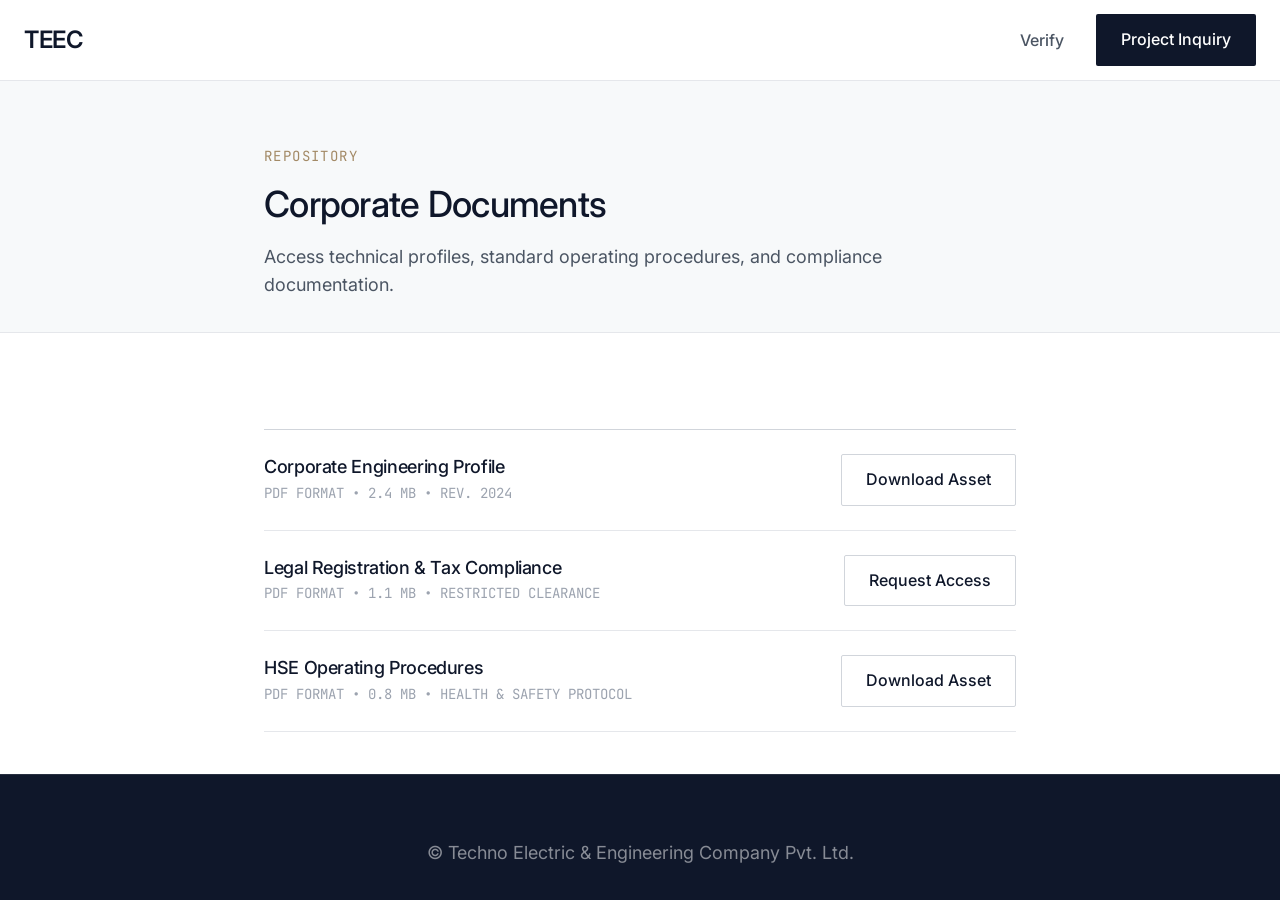
==== downloads/index.html @ 65ba7878 "Add files via upload" ====
<!-- downloads/index.html -->
<!DOCTYPE html>
<html lang="en" dir="ltr">
<head>
    <meta charset="UTF-8">
    <meta name="viewport" content="width=device-width, initial-scale=1.0">
    <meta http-equiv="X-UA-Compatible" content="ie=edge">
    
    <title>Corporate Documents | TEEC</title>
    <meta name="description" content="Access official TEEC corporate profiles, HSE policies, and technical documentation.">
    <meta name="robots" content="noindex, follow">
    
    <link rel="stylesheet" href="../css/style.css">
</head>
<body>
    <header class="site-header" role="banner">
        <div class="container header-container">
            <div class="logo">
                <a href="../index.html" aria-label="TEEC Homepage">
                    TEEC
                </a>
            </div>
            <nav class="main-nav">
                <ul class="nav-list">
                    <li><a href="../verify/index.html">Verify</a></li>
                    <li><a href="../inquiry/index.html" class="btn btn-primary">Project Inquiry</a></li>
                </ul>
            </nav>
        </div>
    </header>

    <main role="main">
        <div class="page-header">
            <div class="container-sm">
                <span class="eyebrow">Repository</span>
                <h1>Corporate Documents</h1>
                <p class="text-lg">Access technical profiles, standard operating procedures, and compliance documentation.</p>
            </div>
        </div>

        <section class="section">
            <div class="container-sm">
                <div class="document-list">
                    <!-- Document 1 -->
                    <article class="document-item">
                        <div class="document-meta">
                            <h3>Corporate Engineering Profile</h3>
                            <p class="text-muted">PDF FORMAT &bull; 2.4 MB &bull; REV. 2024</p>
                        </div>
                        <a href="#" class="btn btn-secondary" onclick="alert('File download sequence initiated.'); return false;">Download Asset</a>
                    </article>
                    
                    <!-- Document 2 -->
                    <article class="document-item">
                        <div class="document-meta">
                            <h3>Legal Registration & Tax Compliance</h3>
                            <p class="text-muted">PDF FORMAT &bull; 1.1 MB &bull; RESTRICTED CLEARANCE</p>
                        </div>
                        <a href="../inquiry/index.html" class="btn btn-secondary">Request Access</a>
                    </article>

                    <!-- Document 3 -->
                    <article class="document-item">
                        <div class="document-meta">
                            <h3>HSE Operating Procedures</h3>
                            <p class="text-muted">PDF FORMAT &bull; 0.8 MB &bull; HEALTH & SAFETY PROTOCOL</p>
                        </div>
                        <a href="#" class="btn btn-secondary" onclick="alert('File download sequence initiated.'); return false;">Download Asset</a>
                    </article>
                </div>
            </div>
        </section>
    </main>

    <footer class="site-footer bg-primary mt-12" style="position: absolute; bottom: 0; width: 100%;" role="contentinfo">
        <div class="container text-center">
            <p class="text-sm m-0" style="color: rgba(255,255,255,0.5);">&copy; <span id="current-year"></span> Techno Electric & Engineering Company Pvt. Ltd.</p>
        </div>
    </footer>

    <script src="../js/main.js"></script>
</body>
</html>
---- css/style.css ----
/* css/style.css */

/* ==========================================================================
   1. ROOT VARIABLES & TOKENS
   ========================================================================== */
   @import url('https://fonts.googleapis.com/css2?family=Inter:wght@300;400;500;600&family=JetBrains+Mono:wght@400;500&display=swap');

   :root {
       /* Color System - Industrial, Premium, Calm */
       --color-bg-base: #ffffff;
       --color-bg-surface: #f7f9fa;
       --color-bg-alt: #eceef1;
       
       --color-text-primary: #111827;
       --color-text-secondary: #4b5563;
       --color-text-tertiary: #9ca3af;
       
       --color-brand-primary: #0f172a;    /* Deep Slate/Navy */
       --color-brand-primary-hover: #1e293b;
       --color-brand-accent: #a38a66;     /* Muted Gold / Brass */
       --color-brand-accent-hover: #8c7556;
       
       --color-border-subtle: #e5e7eb;
       --color-border-strong: #d1d5db;
       
       --color-status-active: #059669;
       
       /* Typography - Fluid System */
       --font-sans: 'Inter', -apple-system, BlinkMacSystemFont, "Segoe UI", Roboto, Helvetica, Arial, sans-serif;
       --font-mono: 'JetBrains Mono', SFMono-Regular, Consolas, "Liberation Mono", Menlo, monospace;
       
       --text-xs: clamp(0.75rem, 0.7rem + 0.25vw, 0.875rem);
       --text-sm: clamp(0.875rem, 0.8rem + 0.375vw, 1rem);
       --text-base: clamp(1rem, 0.95rem + 0.25vw, 1.125rem);
       --text-lg: clamp(1.125rem, 1.05rem + 0.375vw, 1.25rem);
       --text-xl: clamp(1.25rem, 1.15rem + 0.5vw, 1.5rem);
       --text-2xl: clamp(1.5rem, 1.3rem + 1vw, 2rem);
       --text-3xl: clamp(1.875rem, 1.5rem + 1.875vw, 3rem);
       --text-4xl: clamp(2.25rem, 1.75rem + 2.5vw, 4rem);
       
       /* Spacing Architecture */
       --space-1: 0.25rem;  /* 4px */
       --space-2: 0.5rem;   /* 8px */
       --space-3: 0.75rem;  /* 12px */
       --space-4: 1rem;     /* 16px */
       --space-6: 1.5rem;   /* 24px */
       --space-8: 2rem;     /* 32px */
       --space-12: 3rem;    /* 48px */
       --space-16: 4rem;    /* 64px */
       --space-24: 6rem;    /* 96px */
       --space-32: 8rem;    /* 128px */
       
       /* Layout */
       --container-width: 1280px;
       --radius-sm: 2px;
       --radius-md: 4px;
       
       /* Transitions */
       --transition-fast: 150ms cubic-bezier(0.4, 0, 0.2, 1);
       --transition-base: 250ms cubic-bezier(0.4, 0, 0.2, 1);
   }
   
   /* ==========================================================================
      2. RESET & BASE
      ========================================================================== */
   *, *::before, *::after {
       box-sizing: border-box;
       margin: 0;
       padding: 0;
   }
   
   html {
       scroll-behavior: smooth;
       -webkit-text-size-adjust: 100%;
   }
   
   body {
       font-family: var(--font-sans);
       font-size: var(--text-base);
       line-height: 1.6;
       color: var(--color-text-primary);
       background-color: var(--color-bg-base);
       -webkit-font-smoothing: antialiased;
       -moz-osx-font-smoothing: grayscale;
       overflow-x: hidden;
   }
   
   h1, h2, h3, h4, h5, h6 {
       font-weight: 500;
       line-height: 1.2;
       color: var(--color-brand-primary);
       letter-spacing: -0.02em;
   }
   
   p {
       color: var(--color-text-secondary);
   }
   
   a {
       color: var(--color-brand-primary);
       text-decoration: none;
       transition: color var(--transition-fast);
   }
   
   a:hover {
       color: var(--color-brand-accent);
   }
   
   ul, ol {
       list-style: none;
   }
   
   img, picture, svg, video {
       display: block;
       max-width: 100%;
       height: auto;
   }
   
   :focus-visible {
       outline: 2px solid var(--color-brand-accent);
       outline-offset: 2px;
   }
   
   ::selection {
       background-color: var(--color-brand-primary);
       color: var(--color-bg-base);
   }
   
   /* ==========================================================================
      3. UTILITIES
      ========================================================================== */
   .container {
       width: 100%;
       max-width: var(--container-width);
       margin: 0 auto;
       padding: 0 var(--space-6);
   }
   
   .container-sm {
       width: 100%;
       max-width: 800px;
       margin: 0 auto;
       padding: 0 var(--space-6);
   }
   
   .section {
       padding: var(--space-24) 0;
   }
   
   .section-sm {
       padding: var(--space-12) 0;
   }
   
   .bg-surface { background-color: var(--color-bg-surface); }
   .bg-primary { background-color: var(--color-brand-primary); color: var(--color-bg-base); }
   .bg-primary p { color: var(--color-bg-surface); }
   
   .text-center { text-align: center; }
   .text-muted { color: var(--color-text-tertiary); }
   
   .eyebrow {
       display: block;
       font-family: var(--font-mono);
       font-size: var(--text-xs);
       text-transform: uppercase;
       letter-spacing: 0.1em;
       color: var(--color-brand-accent);
       margin-bottom: var(--space-4);
   }
   
   .data-value {
       font-family: var(--font-mono);
       font-weight: 500;
   }
   
   .mt-4 { margin-top: var(--space-4); }
   .mt-8 { margin-top: var(--space-8); }
   .mt-12 { margin-top: var(--space-12); }
   .mt-16 { margin-top: var(--space-16); }
   
   .mb-4 { margin-bottom: var(--space-4); }
   .mb-8 { margin-bottom: var(--space-8); }
   .mb-12 { margin-bottom: var(--space-12); }
   
   /* Grid Systems */
   .grid { display: grid; }
   .grid-cols-2 { grid-template-columns: repeat(auto-fit, minmax(min(100%, 400px), 1fr)); gap: var(--space-12); }
   .grid-cols-3 { grid-template-columns: repeat(auto-fit, minmax(min(100%, 300px), 1fr)); gap: var(--space-8); }
   .grid-cols-4 { grid-template-columns: repeat(auto-fit, minmax(min(100%, 250px), 1fr)); gap: var(--space-6); }
   
   /* ==========================================================================
      4. COMPONENTS
      ========================================================================== */
   
   /* Buttons */
   .btn {
       display: inline-flex;
       align-items: center;
       justify-content: center;
       padding: 0.75rem 1.5rem;
       font-size: var(--text-sm);
       font-weight: 500;
       border-radius: var(--radius-sm);
       cursor: pointer;
       transition: all var(--transition-base);
       border: 1px solid transparent;
       text-decoration: none;
       font-family: var(--font-sans);
   }
   
   .btn-primary {
       background-color: var(--color-brand-primary);
       color: var(--color-bg-base);
   }
   
   .btn-primary:hover {
       background-color: var(--color-brand-primary-hover);
       color: var(--color-bg-base);
   }
   
   .btn-secondary {
       background-color: transparent;
       color: var(--color-brand-primary);
       border-color: var(--color-border-strong);
   }
   
   .btn-secondary:hover {
       border-color: var(--color-brand-primary);
       background-color: var(--color-bg-surface);
   }
   
   /* Header & Navigation */
   .site-header {
       position: sticky;
       top: 0;
       z-index: 100;
       background-color: rgba(255, 255, 255, 0.95);
       backdrop-filter: blur(8px);
       -webkit-backdrop-filter: blur(8px);
       border-bottom: 1px solid var(--color-border-subtle);
   }
   
   .header-container {
       display: flex;
       justify-content: space-between;
       align-items: center;
       height: 5rem;
   }
   
   .logo a {
       font-size: var(--text-xl);
       font-weight: 600;
       color: var(--color-brand-primary);
       letter-spacing: -0.02em;
       display: flex;
       align-items: center;
       gap: var(--space-2);
   }
   
   .logo span {
       display: block;
       font-size: 0.65rem;
       font-family: var(--font-mono);
       color: var(--color-text-secondary);
       text-transform: uppercase;
       letter-spacing: 0.05em;
       margin-top: 0.125rem;
   }
   
   .main-nav {
       display: flex;
       align-items: center;
   }
   
   .nav-list {
       display: flex;
       gap: var(--space-8);
       align-items: center;
   }
   
   .nav-list a {
       font-size: var(--text-sm);
       font-weight: 500;
       color: var(--color-text-secondary);
   }
   
   .nav-list a:hover {
       color: var(--color-brand-primary);
   }
   
   .nav-list .btn {
       color: var(--color-bg-base);
   }
   
   .mobile-menu-btn {
       display: none;
       background: transparent;
       border: none;
       padding: var(--space-2);
       cursor: pointer;
       z-index: 101;
   }
   
   .mobile-menu-btn svg {
       width: 24px;
       height: 24px;
       fill: none;
       stroke: var(--color-brand-primary);
       stroke-width: 2;
       stroke-linecap: round;
   }
   
   /* Forms */
   .form-group {
       margin-bottom: var(--space-6);
   }
   
   .form-label {
       display: block;
       font-size: var(--text-sm);
       font-weight: 500;
       color: var(--color-brand-primary);
       margin-bottom: var(--space-2);
   }
   
   .form-control {
       width: 100%;
       padding: 0.875rem 1rem;
       font-family: var(--font-sans);
       font-size: var(--text-base);
       color: var(--color-brand-primary);
       background-color: var(--color-bg-base);
       border: 1px solid var(--color-border-strong);
       border-radius: var(--radius-sm);
       transition: border-color var(--transition-fast), box-shadow var(--transition-fast);
   }
   
   .form-control:focus {
       outline: none;
       border-color: var(--color-brand-accent);
       box-shadow: 0 0 0 3px rgba(163, 138, 102, 0.1);
   }
   
   textarea.form-control {
       resize: vertical;
       min-height: 120px;
   }
   
   /* Footer */
   .site-footer {
       padding: var(--space-16) 0 var(--space-8);
       border-top: 1px solid rgba(255,255,255,0.1);
   }
   
   .footer-grid {
       display: grid;
       grid-template-columns: 2fr 1fr 1fr;
       gap: var(--space-12);
       margin-bottom: var(--space-16);
   }
   
   .footer-brand h2 {
       color: var(--color-bg-base);
       font-size: var(--text-xl);
       margin-bottom: var(--space-2);
   }
   
   .footer-brand p {
       color: var(--color-text-tertiary);
       font-size: var(--text-sm);
   }
   
   .footer-nav h3 {
       color: var(--color-bg-base);
       font-size: var(--text-sm);
       font-family: var(--font-mono);
       text-transform: uppercase;
       letter-spacing: 0.05em;
       margin-bottom: var(--space-6);
   }
   
   .footer-nav ul {
       display: flex;
       flex-direction: column;
       gap: var(--space-3);
   }
   
   .footer-nav a {
       color: var(--color-text-tertiary);
       font-size: var(--text-sm);
   }
   
   .footer-nav a:hover {
       color: var(--color-bg-base);
   }
   
   .footer-bottom {
       border-top: 1px solid rgba(255,255,255,0.1);
       padding-top: var(--space-8);
       display: flex;
       justify-content: space-between;
       align-items: center;
       font-size: var(--text-xs);
       color: var(--color-text-tertiary);
   }
   
   /* ==========================================================================
      5. PAGE SPECIFIC (Home)
      ========================================================================== */
   
   /* Hero */
   .hero {
       padding: clamp(4rem, 10vw, 8rem) 0;
       border-bottom: 1px solid var(--color-border-subtle);
       background: linear-gradient(180deg, var(--color-bg-base) 0%, var(--color-bg-surface) 100%);
   }
   
   .hero h1 {
       max-width: 900px;
       margin-bottom: var(--space-6);
   }
   
   .hero-lead {
       font-size: var(--text-xl);
       color: var(--color-text-secondary);
       max-width: 700px;
       margin-bottom: var(--space-8);
   }
   
   .hero-actions {
       display: flex;
       gap: var(--space-4);
       flex-wrap: wrap;
   }
   
   /* Corporate Profile (Stats) */
   .data-grid {
       display: grid;
       grid-template-columns: repeat(auto-fit, minmax(180px, 1fr));
       gap: var(--space-8);
       border-top: 1px solid var(--color-border-strong);
       padding-top: var(--space-8);
   }
   
   .data-item {
       display: flex;
       flex-direction: column;
   }
   
   .data-item .value {
       font-size: var(--text-3xl);
       color: var(--color-brand-primary);
       font-weight: 400;
       letter-spacing: -0.02em;
   }
   
   .data-item .label {
       font-size: var(--text-xs);
       font-family: var(--font-mono);
       color: var(--color-text-secondary);
       text-transform: uppercase;
       letter-spacing: 0.05em;
       margin-top: var(--space-2);
   }

   /* Leadership Quotes & Bios */
   .statement-block {
       border-left: 2px solid var(--color-brand-accent);
       padding-left: var(--space-6);
       margin-bottom: var(--space-12);
   }

   .statement-block blockquote {
       font-size: var(--text-xl);
       color: var(--color-brand-primary);
       line-height: 1.4;
       margin-bottom: var(--space-4);
   }

   .statement-block cite {
       font-family: var(--font-mono);
       font-size: var(--text-sm);
       color: var(--color-text-secondary);
       font-style: normal;
       display: flex;
       align-items: center;
       gap: var(--space-2);
   }

   .statement-block cite::before {
       content: "";
       display: block;
       width: 20px;
       height: 1px;
       background-color: var(--color-brand-accent);
   }
   
   .leadership-profile h3 {
       font-size: var(--text-lg);
       margin-bottom: var(--space-1);
   }

   .leadership-profile .role {
       display: block;
       font-family: var(--font-mono);
       font-size: var(--text-xs);
       color: var(--color-brand-accent);
       text-transform: uppercase;
       letter-spacing: 0.05em;
       margin-bottom: var(--space-4);
   }
   
   /* Service Architecture */
   .service-card {
       background: var(--color-bg-base);
       border: 1px solid var(--color-border-subtle);
       padding: var(--space-8);
       height: 100%;
       transition: border-color var(--transition-base);
   }
   
   .service-card:hover {
       border-color: var(--color-border-strong);
   }
   
   .service-card h3 {
       font-size: var(--text-lg);
       margin-bottom: var(--space-4);
   }
   
   .service-card p {
       font-size: var(--text-sm);
       margin: 0;
   }
   
   .integration-notice {
       display: flex;
       align-items: flex-start;
       gap: var(--space-4);
       background: var(--color-bg-base);
       border-left: 2px solid var(--color-brand-accent);
       padding: var(--space-6);
       margin-top: var(--space-12);
   }
   
   /* Projects Matrix */
   .project-category-title {
       font-family: var(--font-mono);
       font-size: var(--text-sm);
       color: var(--color-text-secondary);
       text-transform: uppercase;
       letter-spacing: 0.05em;
       margin-bottom: var(--space-6);
       padding-bottom: var(--space-4);
       border-bottom: 1px solid var(--color-border-subtle);
   }
   
   .project-card {
       border: 1px solid var(--color-border-subtle);
       background: var(--color-bg-base);
       display: flex;
       flex-direction: column;
   }
   
   .project-card-header {
       padding: var(--space-6);
       border-bottom: 1px solid var(--color-border-subtle);
       background: var(--color-bg-surface);
   }
   
   .project-status {
       display: inline-flex;
       align-items: center;
       gap: var(--space-2);
       font-family: var(--font-mono);
       font-size: var(--text-xs);
       text-transform: uppercase;
       letter-spacing: 0.05em;
       margin-bottom: var(--space-4);
   }
   
   .status-indicator {
       width: 6px;
       height: 6px;
       border-radius: 50%;
   }
   
   .status-active { background-color: var(--color-status-active); }
   .status-commissioned { background-color: var(--color-brand-primary); }
   
   .project-card-header h3 {
       font-size: var(--text-lg);
       margin-bottom: var(--space-1);
   }
   
   .project-location {
       font-size: var(--text-sm);
       color: var(--color-text-secondary);
   }
   
   .project-card-body {
       padding: var(--space-6);
       flex-grow: 1;
   }
   
   .scope-list {
       display: flex;
       flex-direction: column;
       gap: var(--space-3);
   }
   
   .scope-item {
       font-size: var(--text-sm);
       display: flex;
       align-items: flex-start;
       gap: var(--space-3);
   }
   
   .scope-item::before {
       content: "—";
       color: var(--color-brand-accent);
   }

   /* Client Testimonial */
   .client-testimonial {
       background-color: var(--color-bg-surface);
       border: 1px solid var(--color-border-subtle);
       padding: var(--space-8);
       border-radius: var(--radius-sm);
       text-align: center;
   }

   .client-testimonial blockquote {
       font-size: var(--text-xl);
       color: var(--color-brand-primary);
       margin-bottom: var(--space-6);
       max-width: 800px;
       margin-left: auto;
       margin-right: auto;
   }

   .client-testimonial cite {
       display: flex;
       flex-direction: column;
       font-style: normal;
   }

   .client-testimonial .client-name {
       font-weight: 500;
       color: var(--color-brand-primary);
   }

   .client-testimonial .client-title {
       font-family: var(--font-mono);
       font-size: var(--text-xs);
       color: var(--color-text-secondary);
       text-transform: uppercase;
       letter-spacing: 0.05em;
       margin-top: var(--space-1);
   }
   
   /* ==========================================================================
      6. SUBPAGES
      ========================================================================== */
   .page-header {
       padding: var(--space-16) 0 var(--space-8);
       background-color: var(--color-bg-surface);
       border-bottom: 1px solid var(--color-border-subtle);
   }
   
   .page-header h1 {
       margin-bottom: var(--space-4);
   }
   
   .document-list {
       display: flex;
       flex-direction: column;
       border-top: 1px solid var(--color-border-strong);
   }
   
   .document-item {
       display: flex;
       justify-content: space-between;
       align-items: center;
       padding: var(--space-6) 0;
       border-bottom: 1px solid var(--color-border-subtle);
   }
   
   .document-meta h3 {
       font-size: var(--text-base);
       margin-bottom: var(--space-1);
   }
   
   .document-meta p {
       font-family: var(--font-mono);
       font-size: var(--text-xs);
   }
   
   /* Verification Box */
   .verification-result {
       padding: var(--space-6);
       border: 1px solid var(--color-border-subtle);
       background-color: var(--color-bg-surface);
       border-radius: var(--radius-sm);
   }
   
   .verification-result.error {
       border-left: 3px solid #dc2626;
   }
   
   /* ==========================================================================
      7. RESPONSIVE DESIGN
      ========================================================================== */
   @media (max-width: 992px) {
       .footer-grid {
           grid-template-columns: 1fr 1fr;
       }
       .footer-brand {
           grid-column: 1 / -1;
       }
   }
   
   @media (max-width: 768px) {
       .header-container {
           height: 4rem;
       }
       
       .mobile-menu-btn {
           display: block;
       }
       
       .main-nav {
           position: fixed;
           top: 4rem;
           left: 0;
           right: 0;
           background-color: var(--color-bg-base);
           padding: var(--space-6);
           border-bottom: 1px solid var(--color-border-subtle);
           box-shadow: 0 4px 6px -1px rgba(0, 0, 0, 0.05);
           transform: translateY(-100%);
           opacity: 0;
           visibility: hidden;
           transition: all var(--transition-base);
       }
       
       .main-nav.is-open {
           transform: translateY(0);
           opacity: 1;
           visibility: visible;
       }
       
       .nav-list {
           flex-direction: column;
           align-items: flex-start;
           gap: var(--space-6);
       }
       
       .nav-list .btn {
           width: 100%;
       }
       
       .hero-actions {
           flex-direction: column;
       }
       
       .hero-actions .btn {
           width: 100%;
       }
       
       .document-item {
           flex-direction: column;
           align-items: flex-start;
           gap: var(--space-4);
       }
   }
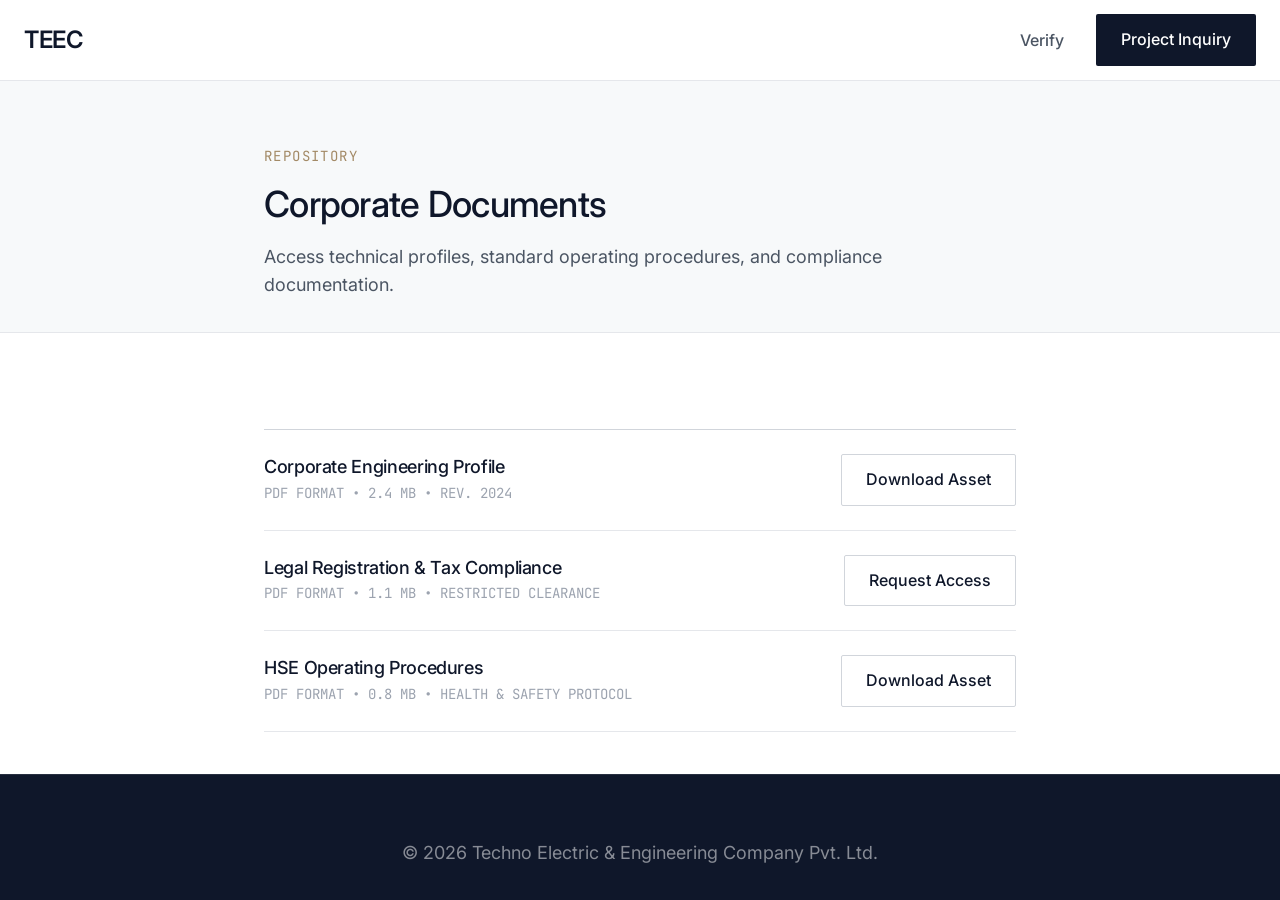
==== commit 4bac51e5: "Update index.html" ====
--- a/downloads/index.html
+++ b/downloads/index.html
@@ -47,7 +47,7 @@
                             <h3>Corporate Engineering Profile</h3>
                             <p class="text-muted">PDF FORMAT &bull; 2.4 MB &bull; REV. 2024</p>
                         </div>
-                        <a href="#" class="btn btn-secondary" onclick="alert('File download sequence initiated.'); return false;">Download Asset</a>
+                        <a href="https://drive.google.com/file/d/12F5rM8-f06GCLy4rweufSX7zgr2dfHTZ/view?usp=sharing" class="btn btn-secondary" onclick="alert('File download sequence initiated.'); return false;">Download Asset</a>
                     </article>
                     
                     <!-- Document 2 -->
@@ -80,4 +80,4 @@
 
     <script src="../js/main.js"></script>
 </body>
-</html>+</html>
--- a/css/style.css
+++ b/css/style.css
@@ -19,6 +19,8 @@
        --color-brand-primary-hover: #1e293b;
        --color-brand-accent: #a38a66;     /* Muted Gold / Brass */
        --color-brand-accent-hover: #8c7556;
+       --color-whatsapp: #25d366;         /* WhatsApp Green */
+       --color-whatsapp-hover: #20ba5a;
        
        --color-border-subtle: #e5e7eb;
        --color-border-strong: #d1d5db;
@@ -206,6 +208,7 @@
        border: 1px solid transparent;
        text-decoration: none;
        font-family: var(--font-sans);
+       gap: var(--space-2);
    }
    
    .btn-primary {
@@ -227,6 +230,18 @@
    .btn-secondary:hover {
        border-color: var(--color-brand-primary);
        background-color: var(--color-bg-surface);
+   }
+
+   .btn-whatsapp {
+       background-color: var(--color-whatsapp);
+       color: var(--color-bg-base);
+       border-color: var(--color-whatsapp);
+   }
+
+   .btn-whatsapp:hover {
+       background-color: var(--color-whatsapp-hover);
+       color: var(--color-bg-base);
+       border-color: var(--color-whatsapp-hover);
    }
    
    /* Header & Navigation */
@@ -345,6 +360,43 @@
        resize: vertical;
        min-height: 120px;
    }
+
+   /* Selection Options Group (Radios & Checks Styled Elegantly) */
+   .choice-grid {
+       display: grid;
+       grid-template-columns: repeat(auto-fit, minmax(160px, 1fr));
+       gap: var(--space-3);
+   }
+
+   .choice-card {
+       position: relative;
+       border: 1px solid var(--color-border-strong);
+       padding: var(--space-4);
+       border-radius: var(--radius-sm);
+       cursor: pointer;
+       display: flex;
+       align-items: center;
+       gap: var(--space-3);
+       transition: background-color var(--transition-fast), border-color var(--transition-fast);
+   }
+
+   .choice-card:hover {
+       background-color: var(--color-bg-surface);
+   }
+
+   .choice-card input[type="radio"],
+   .choice-card input[type="checkbox"] {
+       accent-color: var(--color-brand-accent);
+       width: 1rem;
+       height: 1rem;
+       cursor: pointer;
+   }
+
+   .choice-card span {
+       font-size: var(--text-sm);
+       font-weight: 500;
+       color: var(--color-text-primary);
+   }
    
    /* Footer */
    .site-footer {
@@ -657,6 +709,25 @@
        text-transform: uppercase;
        letter-spacing: 0.05em;
        margin-top: var(--space-1);
+   }
+
+   /* Success Screen Layout */
+   .success-card {
+       border: 1px solid var(--color-border-subtle);
+       background: var(--color-bg-base);
+       border-top: 4px solid var(--color-brand-accent);
+       padding: var(--space-12);
+   }
+
+   .success-ref {
+       font-family: var(--font-mono);
+       font-size: var(--text-lg);
+       font-weight: 500;
+       background-color: var(--color-bg-surface);
+       padding: var(--space-3) var(--space-4);
+       border: 1px solid var(--color-border-strong);
+       display: inline-block;
+       letter-spacing: 0.05em;
    }
    
    /* ==========================================================================
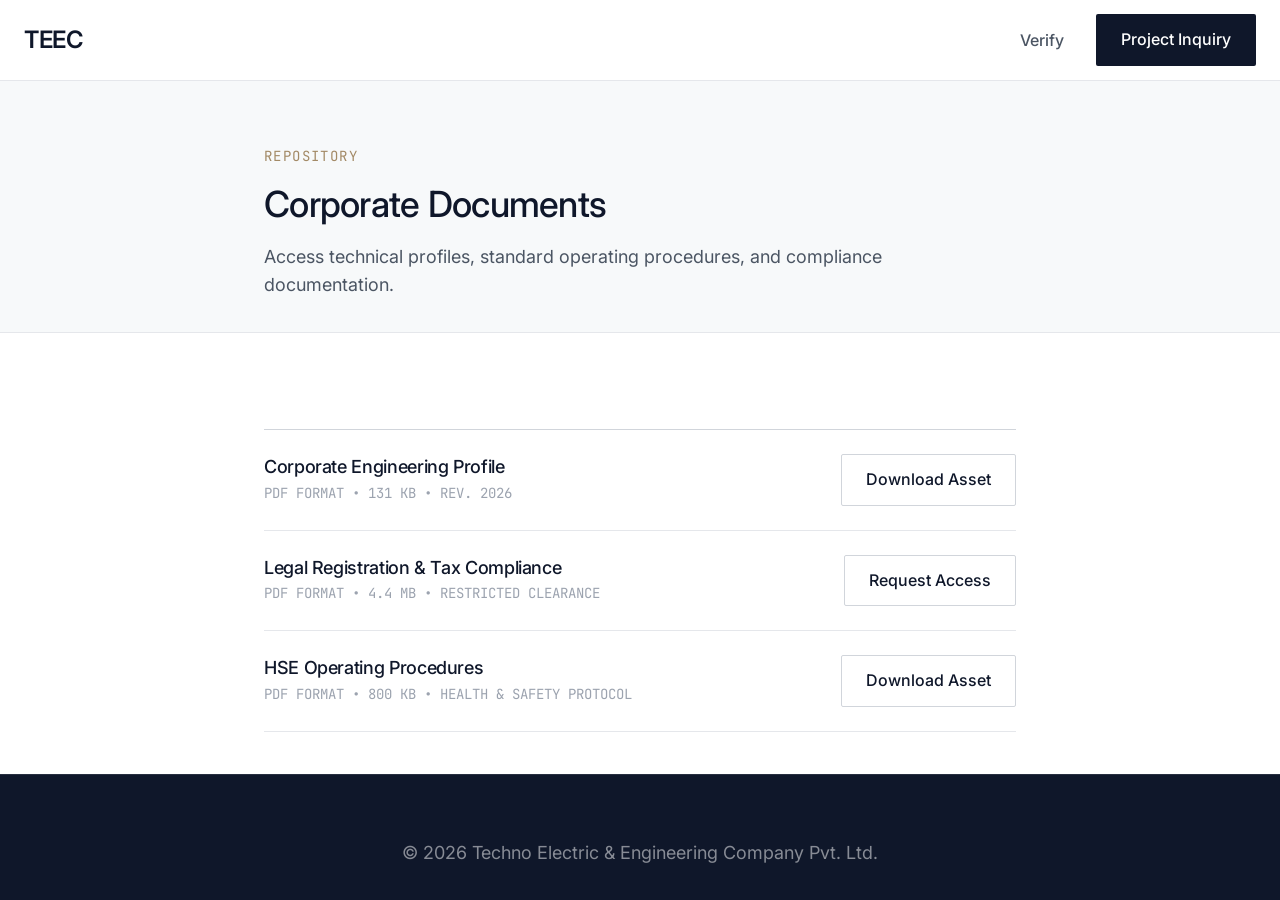
==== commit f59bd318: "Update index.html" ====
--- a/downloads/index.html
+++ b/downloads/index.html
@@ -45,16 +45,22 @@
                     <article class="document-item">
                         <div class="document-meta">
                             <h3>Corporate Engineering Profile</h3>
-                            <p class="text-muted">PDF FORMAT &bull; 2.4 MB &bull; REV. 2024</p>
+                            <p class="text-muted">PDF FORMAT &bull; 131 KB &bull; REV. 2026</p>
                         </div>
-                        <a href="https://drive.google.com/file/d/12F5rM8-f06GCLy4rweufSX7zgr2dfHTZ/view?usp=sharing" class="btn btn-secondary" onclick="alert('File download sequence initiated.'); return false;">Download Asset</a>
+                    
+                        <a href="https://drive.google.com/file/d/12F5rM8-f06GCLy4rweufSX7zgr2dfHTZ/view?usp=sharing"
+                           class="btn btn-secondary"
+                           target="_blank"
+                           rel="noopener">
+                            Download Asset
+                        </a>
                     </article>
                     
                     <!-- Document 2 -->
                     <article class="document-item">
                         <div class="document-meta">
                             <h3>Legal Registration & Tax Compliance</h3>
-                            <p class="text-muted">PDF FORMAT &bull; 1.1 MB &bull; RESTRICTED CLEARANCE</p>
+                            <p class="text-muted">PDF FORMAT &bull; 4.4 MB &bull; RESTRICTED CLEARANCE</p>
                         </div>
                         <a href="../inquiry/index.html" class="btn btn-secondary">Request Access</a>
                     </article>
@@ -63,7 +69,7 @@
                     <article class="document-item">
                         <div class="document-meta">
                             <h3>HSE Operating Procedures</h3>
-                            <p class="text-muted">PDF FORMAT &bull; 0.8 MB &bull; HEALTH & SAFETY PROTOCOL</p>
+                            <p class="text-muted">PDF FORMAT &bull; 800 KB &bull; HEALTH & SAFETY PROTOCOL</p>
                         </div>
                         <a href="#" class="btn btn-secondary" onclick="alert('File download sequence initiated.'); return false;">Download Asset</a>
                     </article>
